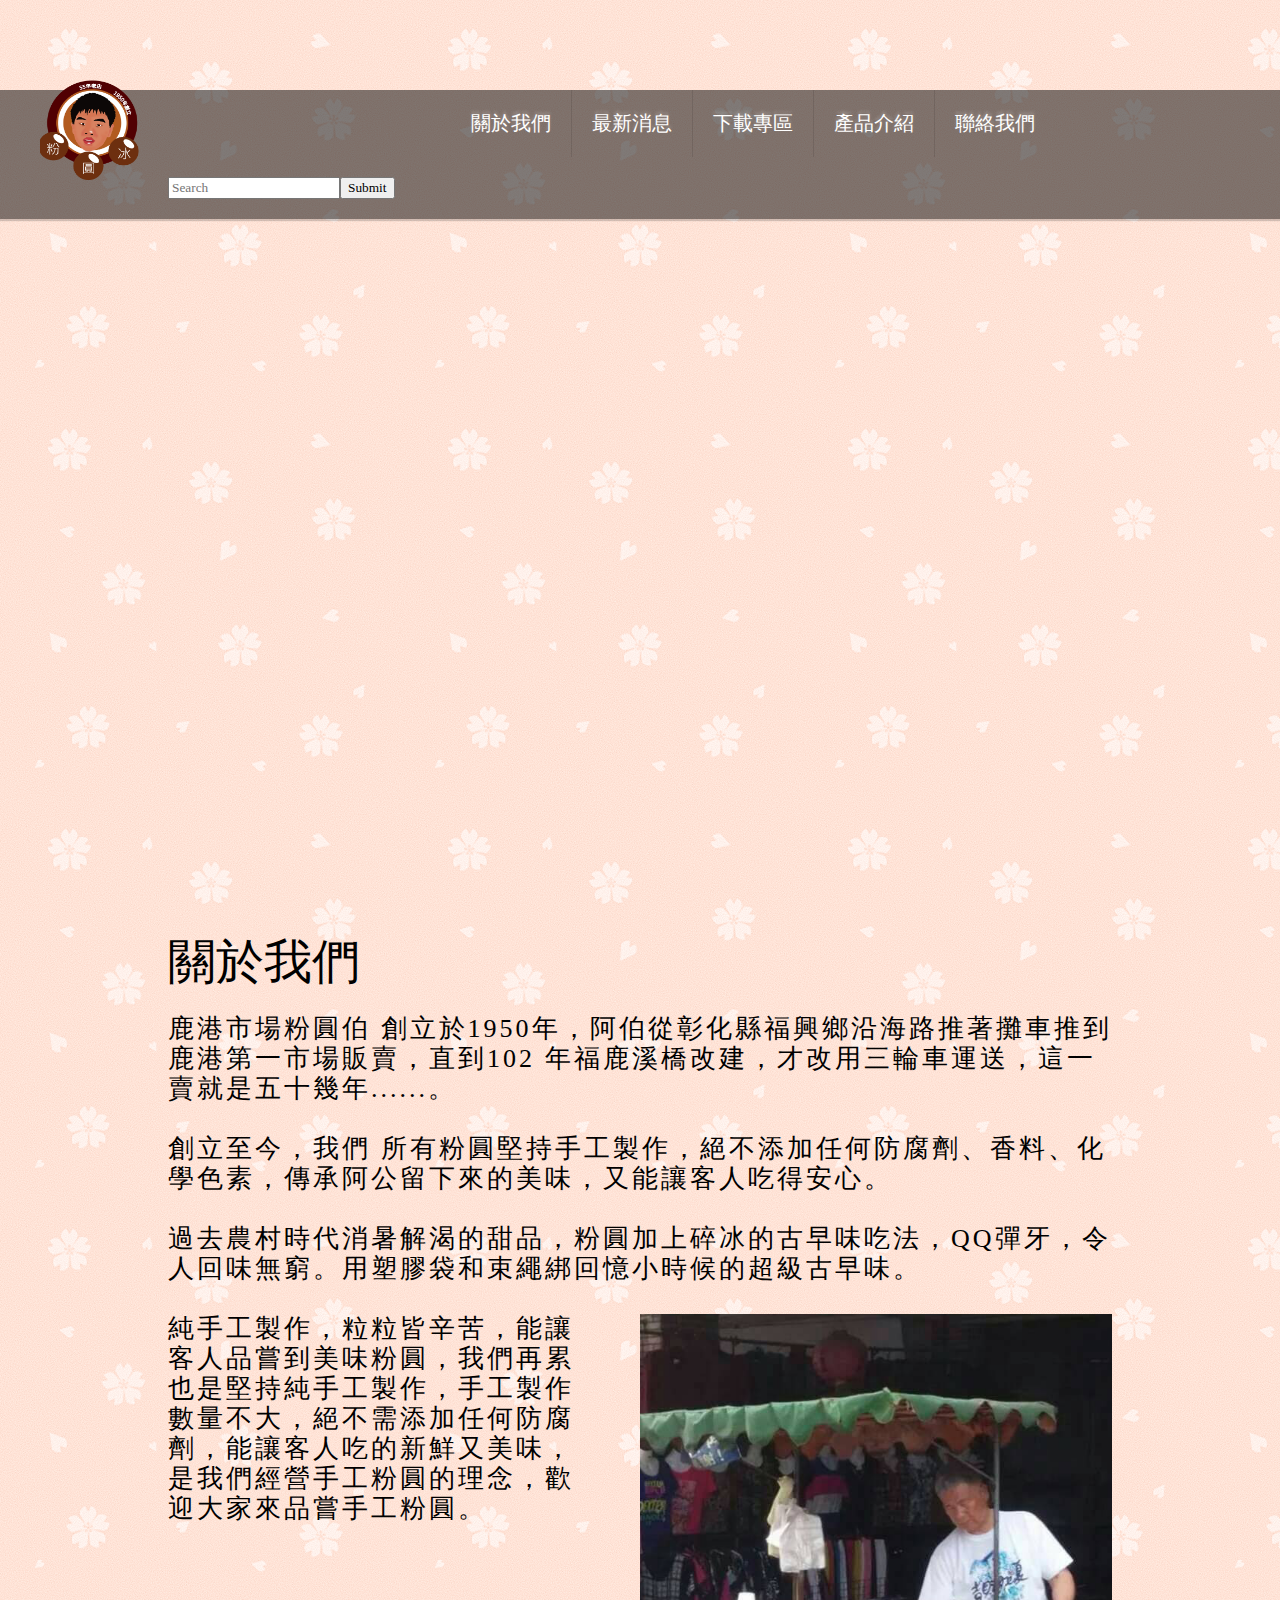
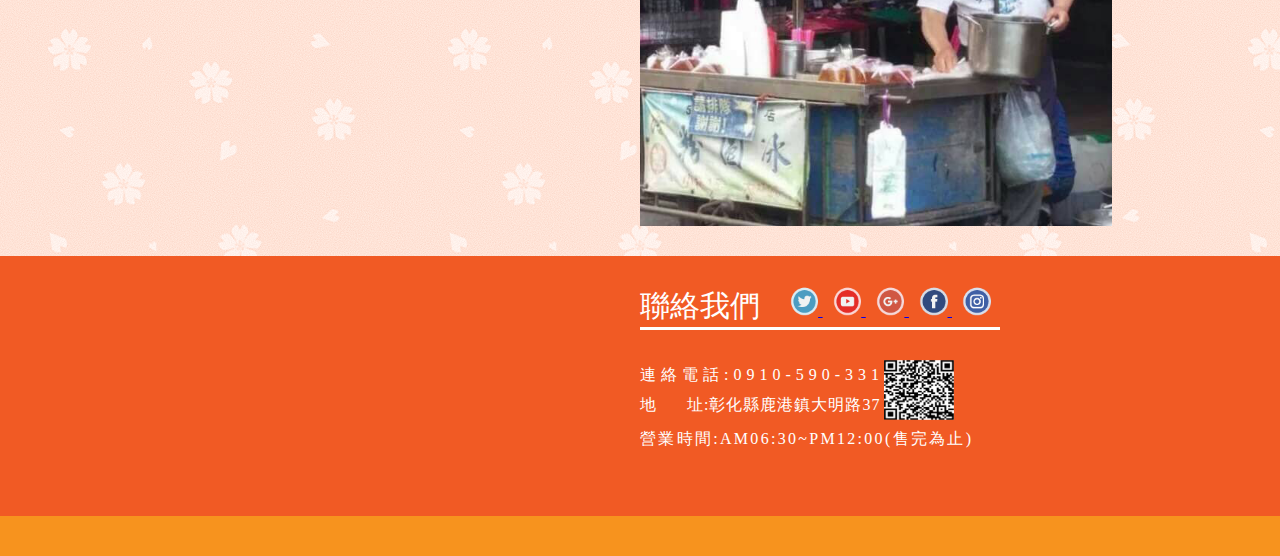
==== about.html @ 474a8407 "update" ====
<!DOCTYPE html>
<html lang="en">

<head>
    <meta charset="UTF-8">
    <meta name="viewport" content="width=device-width, initial-scale=1.0">
    <meta http-equiv="X-UA-Compatible" content="ie=edge">

    <title>Document</title>

    <link href="css/nav.css" rel="stylesheet">
    <link href="css/footer.css" rel="stylesheet">

    <style>
        .contain {
            padding: 0 10%;
        }

        .img1 {
            width: 50%;
            height: 40vw;
            background-image: url("/img/31.png");
            background-size: cover;
            float: left;
        }

        .title {
            font-size: 48px;
            margin-top: 30px;
            margin-bottom: 20px;
        }

        .text div {
            font-size: 26px;
            letter-spacing: 3px;
            line-height: 30px;
            margin-bottom: 30px;
        }

        .text-50vw {
            width: 50%;
            float: left;
            padding-right: 50px;
        }

        @media screen and (max-width:883px) {
            .img1 {
                width: 100%;
                height: 80vw;
            }
            .text-50vw {
                width: 100%;
                padding-right: 30px;
            }
            .title {
                font-size: 36px;
            }
            .text div {
                font-size: 24px;
            }
        }
    </style>
</head>

<body>
    <!-- nav start -->
    <div class="nav-contain">
        <div class="slider-container">
            <div class=" slider-img1">
            </div>
            <div class=" slider-img2">
            </div>
            <div class=" slider-img3">
            </div>
            <div class=" slider-img4">
            </div>
            <div class=" slider-img5">
            </div>
        </div>
        <div class="nav">
            <div class="contain" style="position:relative;">
                <ul>
                    <li><a href="#">關於我們</a></li>
                    <li><a href="#">最新消息</a></li>
                    <li><a href="#">下載專區</a></li>
                    <li><a href="#">產品介紹</a></li>
                    <li><a target="_blank" href="https://www.google.com">聯絡我們</a></li>
                    <div style="float:left;">
                        <form class="">
                            <div class="search-box">
                                <input type="text" class="form-control" placeholder="Search">
                            </div>
                            <div class="search-btn">
                                <button type="submit" class="btn btn-default">Submit</button>
                            </div>
                        </form>
                    </div>
                </ul>
            </div>
        </div>
        <div class="contain">
            <div class="logo">
                <a href="#">
                <img class="logo-image" src="img/logo.png" alt="LOGO">
            </a>
            </div>
        </div>

        <div class="section-nav">
            <header>
                <nav class="mobile-nav-wrap" role="navigation">
                    <ul class="mobile-header-nav">
                        <li><a href="#">關於我們</a></li>
                        <li><a href="#">最新消息</a></li>
                        <li><a href="#">下載專區</a></li>
                        <li><a href="#">產品介紹</a></li>
                        <li><a href="#">聯絡我們</a></li>
                    </ul>
                </nav>

                <a class="mobile-menu-toggle js-toggle-menu hamburger-menu" href="#">
                    <span class="menu-item"></span>
                    <span class="menu-item"></span>
                    <span class="menu-item"></span>
                </a>

            </header>
        </div>
    </div>

    <!-- nav end -->

    <div class="contain">
        <div class="title">
            關於我們
        </div>
        <div class="text">
            <div>
                鹿港市場粉圓伯 創立於1950年，阿伯從彰化縣福興鄉沿海路推著攤車推到鹿港第一市場販賣，直到102 年福鹿溪橋改建，才改用三輪車運送，這一賣就是五十幾年......。

            </div>
            <div>
                創立至今，我們 所有粉圓堅持手工製作，絕不添加任何防腐劑、香料、化學色素，傳承阿公留下來的美味，又能讓客人吃得安心。

            </div>
            <div>
                過去農村時代消暑解渴的甜品，粉圓加上碎冰的古早味吃法，QQ彈牙，令人回味無窮。用塑膠袋和束繩綁回憶小時候的超級古早味。

            </div>
            <div class="text-50vw">
                純手工製作，粒粒皆辛苦，能讓客人品嘗到美味粉圓，我們再累也是堅持純手工製作，手工製作數量不大，絕不需添加任何防腐劑，能讓客人吃的新鮮又美味，是我們經營手工粉圓的理念，歡迎大家來品嘗手工粉圓。

            </div>
            <div class="img1">

            </div>
        </div>
    </div>
    <div style="clear:both;"></div>
    <!-- footer start -->
    <div class="footer">
        <div class="contain">
            <div class="map-block">
                <iframe src="https://www.google.com/maps/embed?pb=!1m17!1m11!1m3!1d126.8637920945285!2d120.4310980728829!3d24.054940490877815!2m2!1f114.93137254901961!2f45!3m2!1i1024!2i768!4f35!3m3!1m2!1s0x346945fc56adddf9%3A0x7f5131c03a2e5432!2zNTA15b2w5YyW57ij6bm_5riv6Y6u5aSn5piO6LevMzfomZ8!5e1!3m2!1szh-TW!2stw!4v1503280844038"
                    width="80%" frameborder="0" style="border:0" allowfullscreen></iframe>
            </div>

            <div class="connection">
                <div class="footer-title">
                    <div class="footer-title-text" style="display:inline">聯絡我們</div>
                    <div class="footer-outlink">
                        <a href="#">
                                <img class="outlink" src="img//twitter.png" alt="">
                            </a>
                        <a href="#">
                                <img class="outlink" src="img//youtube.png" alt="">
                            </a>
                        <a href="#">
                                <img class="outlink" src="img//google.png" alt="">
                            </a>
                        <a href="#">
                                <img class="outlink" src="img//facebook.png" alt="">
                            </a>
                        <a href="#">
                                <img class="outlink" src="img//ig.png" alt="">
                            </a>
                    </div>
                </div>

                <div>
                    <div class="footer-text1">
                        <span style="letter-spacing:5px;">連絡電話:0910-590-331</span> <br> 地&nbsp;&nbsp;&nbsp;&nbsp;&nbsp;&nbsp;址:彰化縣鹿港鎮大明路37
                        <br>
                    </div>

                    <div class="footer_QRcode">
                        <img class="QRcode" src="img//QR code.png" alt="QRcode">
                    </div>

                    <div style="clear:both;"></div>
                </div>
                <div class="footer-text2">
                    營業時間:AM06:30~PM12:00(售完為止)
                </div>
            </div>
        </div>
        <div class="footer-mobile">
            <div class="footer-contain">

                <div class="footer-mobile-text">
                    <span>連絡電話:0910-590-331</span> <br>
                    <span> 地<span class="mobile-delete">&nbsp;&nbsp;</span>&nbsp;&nbsp;&nbsp;&nbsp;址:彰化縣鹿港鎮大明路37號</span><br>
                    <span>營業時間:AM06:30~PM12:00<span class="mobile-delete">(售完為止)</span></span>
                </div>

            </div>
        </div>
    </div>
    <!-- footer end -->
    <script src="//cdnjs.cloudflare.com/ajax/libs/jquery/2.1.3/jquery.min.js"></script>
    <script src="js/nav.js"></script>
</body>

</html>
---- css/nav.css ----
* {
    font-family: 微軟正黑體;
}

body {
    margin: 0;
    background-image: url("/img/back3.png")
}

.nav-contain {
    position: relative;
}

.contain {
    margin-left: auto;
    margin-right: auto;
    max-width: 1200px;
    
}

.nav {
    width: 100%;
    left: 0px;
    position: absolute;
    top: 90px;
    overflow: hidden;
    background-color: rgba(0, 0, 0, 0.5);
    -webkit-box-shadow: 0px 2px 1px rgba(50, 50, 50, 0.22);
    -moz-box-shadow: 0px 2px 1px rgba(50, 50, 50, 0.22);
    box-shadow: 0px 2px 1px rgba(50, 50, 50, 0.22);
}

.nav ul {
    margin: 0;
    padding: 0;
}

.nav li {
    text-align: center;
    font-family: open sans;
    font-size: 20px;
    color: #ffffff;
    padding-left: 20px;
    padding-right: 20px;
    cursor: pointer;
    padding-top: 20px;
    padding-bottom: 20px;
    float: left;
    list-style: none;
    font-weight: 200;
    border-left: 1px solid rgba(0, 0, 0, .1);
    transition: background-color ease-in-out .5s;
    -moz-transition: background-color ease-in-out .5s;
    -webkit-transition: background-color ease-in-out .5s;
    -o-transition: background-color ease-in-out .5s;
    text-shadow: 0px -3px 3px rgba(255, 255, 255, 0.2);
}

.nav li a,
a:visited,
a:hover {
    color: white;
    text-decoration: none;
}

.nav li:first-child {
    margin-left: 30%;
    border-left: none;
}

.nav li:last-child {
    margin-right: 230px;
}

.nav li:hover {
    background-color: rgba(255, 255, 255, .2);
}

.nav li.active {
    background-color: rgba(255, 255, 255, .2);
}

.logo {
    position: absolute;
    left: 0;
    top: 80px;
}

.logo-image {
    width: 100px;
    height: 100px;
}

a:hover {
    color: red;
    background-color: transparent;
}

.slider-container {
    width: 100%;
    height: 100vh;
    position: relative;
}

.slider-container div {
    opacity: 0;
    filter: alpha(opacity=0);
    width: 100%;
    height: 100vh;
    margin: 0;
    position: absolute;
    top: 0;
    background-repeat: no-repeat;
}

.slider-img1 {
    width: 100%;
    height: 80vh;
    background-image: url("/img/00.jpg");
    background-position: center;
    background-size: cover;
}

.slider-img2 {
    width: 100%;
    height: 80vh;
    background-image: url("/img/1-1.jpg");
    background-position: center;
    background-size: cover;
}

.slider-img3 {
    width: 100%;
    height: 80vh;
    background-image: url("/img/226.jpg");
    background-position: center;
    background-size: cover;
}

.slider-img4 {
    width: 100%;
    height: 80vh;
    background-image: url("/img/2085.jpg");
    background-position: center;
    background-size: cover;
}

.slider-img5 {
    width: 100%;
    height: 80vh;
    background-image: url("/img/1967.jpg");
    background-position: center;
    background-size: cover;
}

.slider-container div {
    -webkit-animation: round 25s linear infinite;
    animation: round 25s linear infinite;
}

@-webkit-keyframes round {
    4% {
        opacity: 1;
        filter: alpha(opacity=100);
        /* 0 - 1秒 淡入*/
    }
    20% {
        opacity: 1;
        filter: alpha(opacity=100);
        /* 1- 5秒靜止*/
    }
    24% {
        opacity: 0;
        filter: alpha(opacity=0);
        /* 5-6秒淡出*/
    }
}

@keyframes round {
    4% {
        opacity: 1;
        filter: alpha(opacity=100);
        /* 0 - 1秒 淡入*/
    }
    20% {
        opacity: 1;
        filter: alpha(opacity=100);
        /* 1- 5秒靜止*/
    }
    24% {
        opacity: 0;
        filter: alpha(opacity=0);
        /* 5-6秒淡出*/
    }
}

.slider-container div:nth-child(5) {
    -webkit-animation-delay: 0s;
    animation-delay: 0s;
}

.slider-container div:nth-child(4) {
    -webkit-animation-delay: 5s;
    animation-delay: 5s;
}

.slider-container div:nth-child(3) {
    -webkit-animation-delay: 10s;
    animation-delay: 10s;
}

.slider-container div:nth-child(2) {
    -webkit-animation-delay: 15s;
    animation-delay: 15s;
}

.slider-container div:nth-child(1) {
    -webkit-animation-delay: 20s;
    animation-delay: 20s;
}



.search-box {
    margin: 20px 0;
    float: left;
}

.search-btn {
    margin: 20px 0;
    float: left;
}


/*nav-mobile-start*/

header {
    height: 100px;
    position: absolute;
    top: 0;
    width: 100%;
}

@media (min-width: 768px) {
    .mobile-nav-wrap {
        /* display: none; */
    }
}

.mobile-header-nav {
    background-color: rgba(33, 33, 33, 0.70);/*mobile背景顏色*/
    display: none;
    list-style: none;
    margin: 0;
    padding: 0;
    position: absolute;
    top: 100px;
    width: 100%;
}

.mobile-header-nav li {
    border-bottom: 1px solid rgba(67, 24, 24, 0.10);
}

.mobile-header-nav li a {
    color: white;
    display: block;
    padding: 15px 0;
    text-align: center;
    text-decoration: none;
    -webkit-transition: all 0.3s ease-in-out;
    transition: all 0.3s ease-in-out;
}

.mobile-header-nav li a:hover {
    background-color: rgba(127, 115, 115, 0.38);
}

.hamburger-menu {
    display: inline-block;
    height: 100px;
    padding: 35px 25px;
    -webkit-transition: all 0.3s ease-in-out;
    transition: all 0.3s ease-in-out;
}

.hamburger-menu:hover {
    cursor: pointer;
}

.hamburger-menu .menu-item {
    background: white;
    box-shadow: 1px 1px 10px black;
    box-shadow: 5 5px 15px black;
    display: block;
    height: 4px;
    margin: 0 0 10px;
    -webkit-transition: all 0.3s ease-in-out;
    transition: all 0.3s ease-in-out;
    width: 40px;
}

.hamburger-menu.open .menu-item {
    margin: 0 0 5px;
}

.hamburger-menu.open .menu-item:first-child {
    -webkit-transform: rotate(45deg);
    transform: rotate(45deg);
    -webkit-transform-origin: 10px;
    transform-origin: 10px;
}

.hamburger-menu.open .menu-item:nth-child(2) {
    opacity: 0;
}

.hamburger-menu.open .menu-item:nth-child(3) {
    -webkit-transform: rotate(-45deg);
    transform: rotate(-45deg);
    -webkit-transform-origin: 8px;
    transform-origin: 8px;
}


/*nav-mobile-end*/

@media screen and (min-width:1200px) {
    .logo {
        left: calc((100vw - 1200px) / 2);
    }
    .section-nav {
        display: none;
    }
    .section1_mobile {
        display: none;
    }
    .section2_mobile {
        display: none;
    }
    .section3_mobile {
        display: none;
    }
}

@media screen and (max-width:1200px) {
    .nav {
        display: none;
    }
    .logo {
        display: none;
    }
    .section1 {
        display: none;
    }
    .section2 {
        display: none;
    }
    .section3 {
        display: none;
    }
}
---- css/footer.css ----
.footer {
    width: 100%;
    height: 300px;
    background-color: #F15A24;
    border-bottom: 40px solid #F7931E;
}

.connection {
    margin-top: 30px;
    height: 100%;
    width: 50%;
    float: right;
}

.footer-title {
    width:360px;
    border-bottom: 3px solid white;
    font-size: 18px;
}

.footer-title-text {
    display: inline;
    color: white;
    font-size: 30px;
    padding-bottom: 50px;
}

.footer-outlink {
    display: inline;
    margin-left: 15px;
}

.outlink {
    height: 30px;
    margin-left: 10px;
}

.footer_QRcode {
    float: left;
}

.QRcode {
    height: 60px;
    margin-top: 30px;
}

.footer-text1 {
    
    letter-spacing: 1px;
    float: left;
    margin-top: 30px;
}

.footer-text2 {
    letter-spacing: 2.3px;
}

.footer-text1,
.footer-text2 {
    line-height: 30px;
    color: white;
    font-size: 16px;
}

.map-block {
    padding-left: 30px;
    height: 100%;
    width: 50%;
    float: left;
    right: 0;
    padding-top: 30px;
}

.footer-contain {
    width: 80%;
    
    margin-left: auto;
    margin-right: auto;
}
.footer-mobile-text{
    color: white;
    font-size: 20px;
    letter-spacing: 3px;
    line-height: 40px;
    
    padding: 30px 0;
}
.footer-mobile-text span{
    letter-spacing: 5px;
}
* {
    -webkit-box-sizing: border-box;
    -moz-box-sizing: border-box;
    box-sizing: border-box;
}

@media screen and (max-width:882px) {
    .map-block {
        display: none;
    }
    .connection {
        display: none;
    }
    .footer{
        height: auto;
    }
}

@media screen and (min-width:883px) {
    .footer-mobile {
        display: none;
    }
}
@media screen and (max-width:615px) {
    .footer-contain{
        padding:0 10%;
    }
    .footer-mobile-text{
        padding:0;
    }
    
    .mobile-delete{
        display:none;
    }
    .footer-mobile-text span{
        font-size:1vw;
    }
    
}
@media screen and (max-width:483px) {
    
    .footer-mobile-text span{
        font-size:0.6vw;
        letter-spacing: 0.09vw;
    }
    .footer-mobile-text{
        padding:0;
    }
}
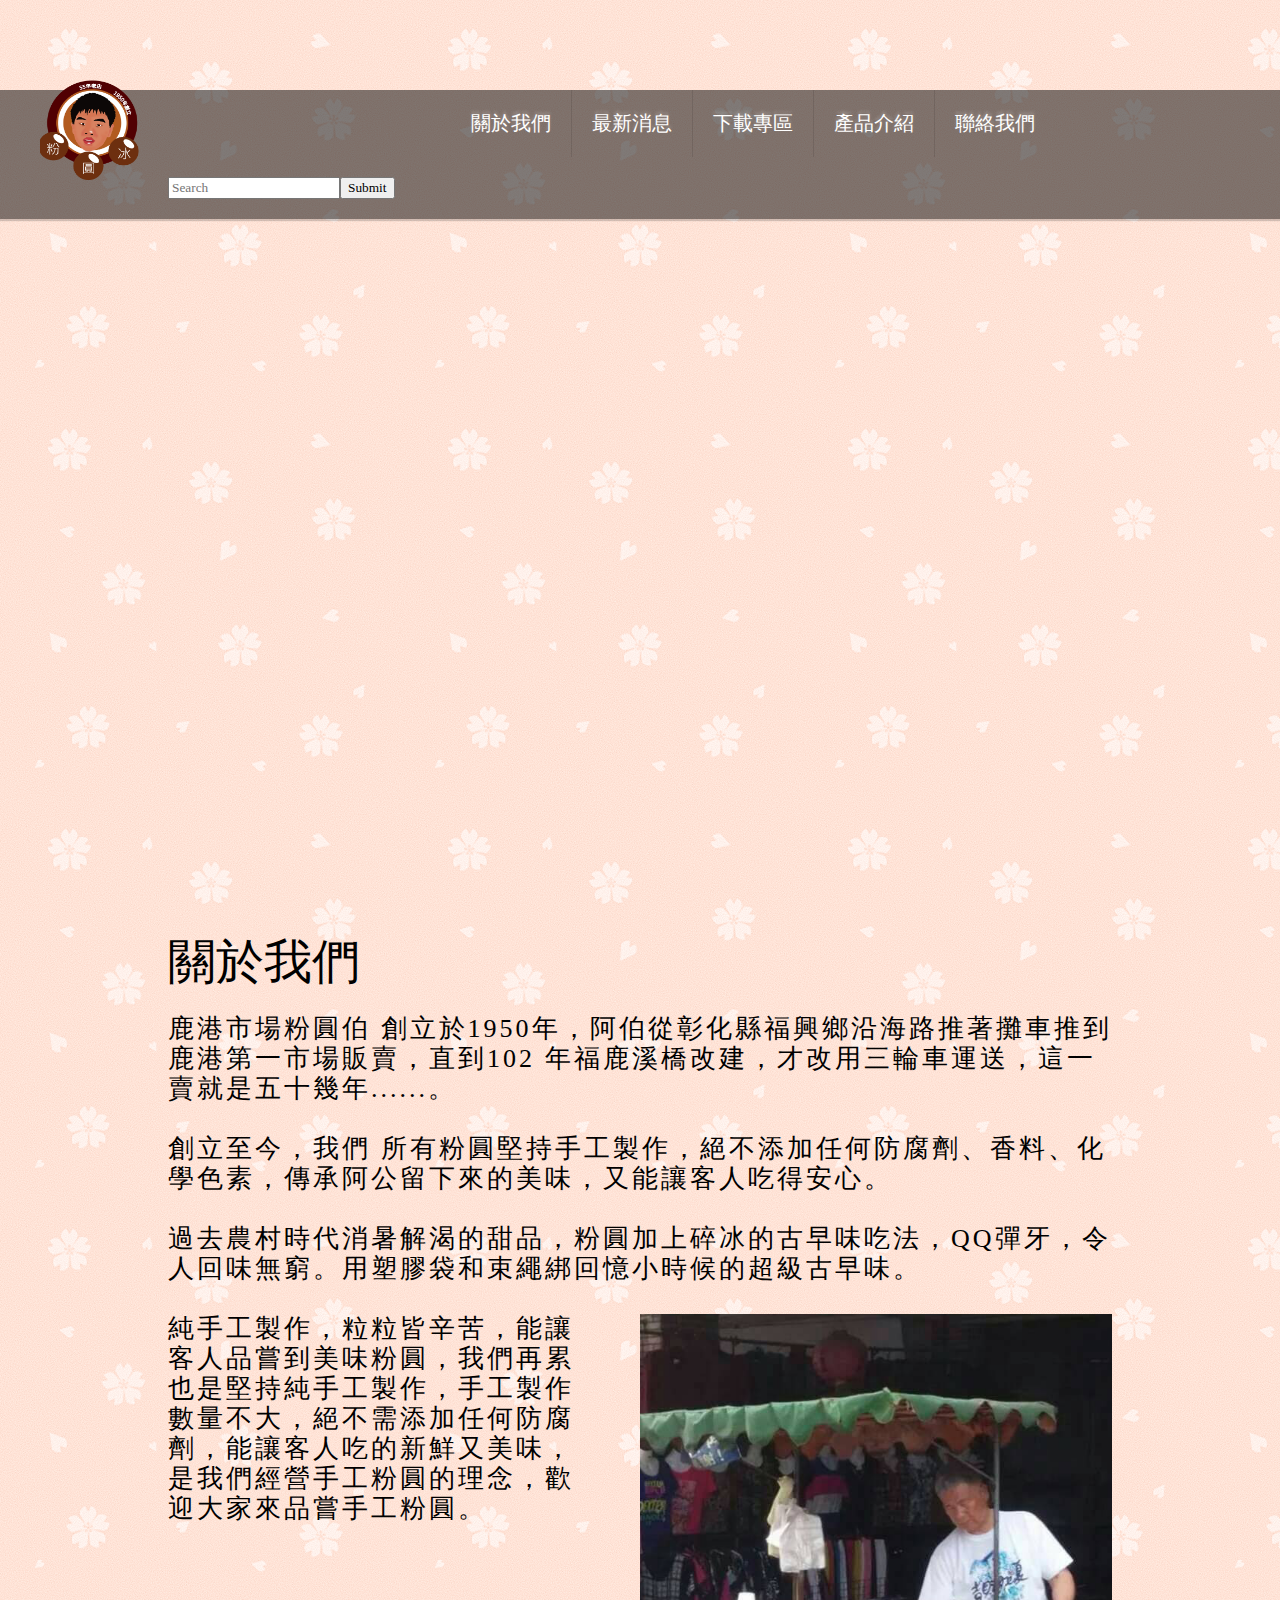
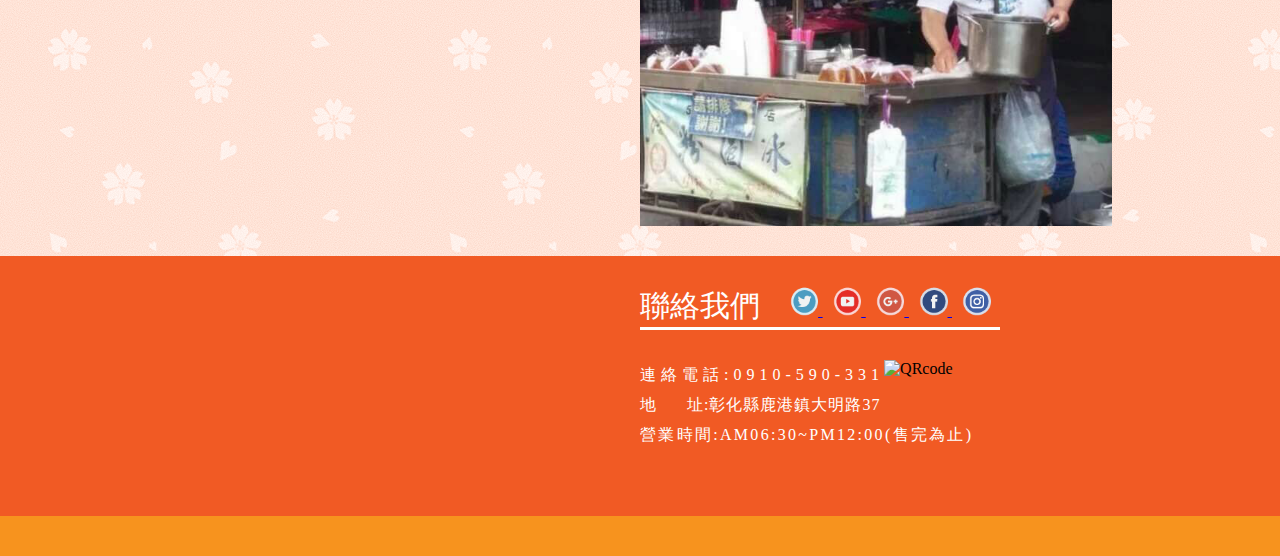
==== commit a5030f2c: "update" ====
--- a/about.html
+++ b/about.html
@@ -194,7 +194,7 @@
                     </div>
 
                     <div class="footer_QRcode">
-                        <img class="QRcode" src="img//QR code.png" alt="QRcode">
+                        <img class="QRcode" src="img//QR code.jpg" alt="QRcode">
                     </div>
 
                     <div style="clear:both;"></div>
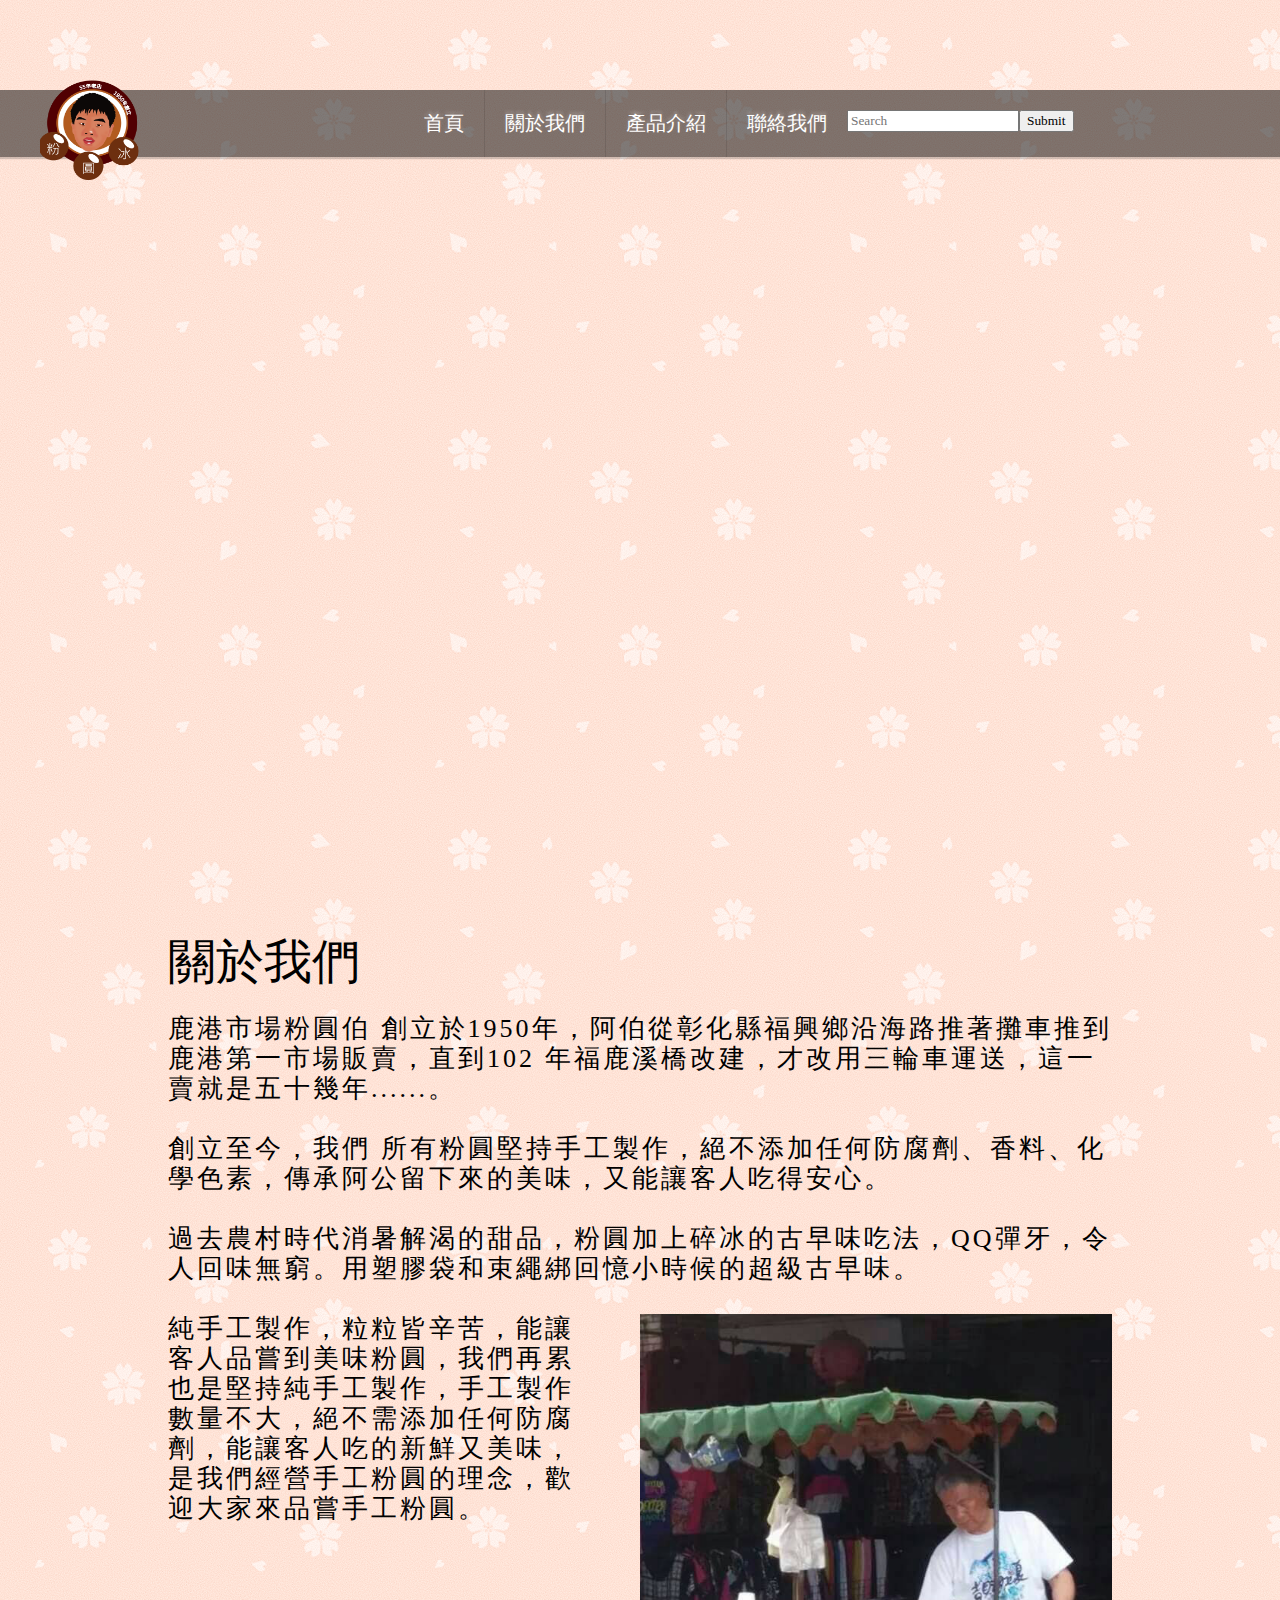
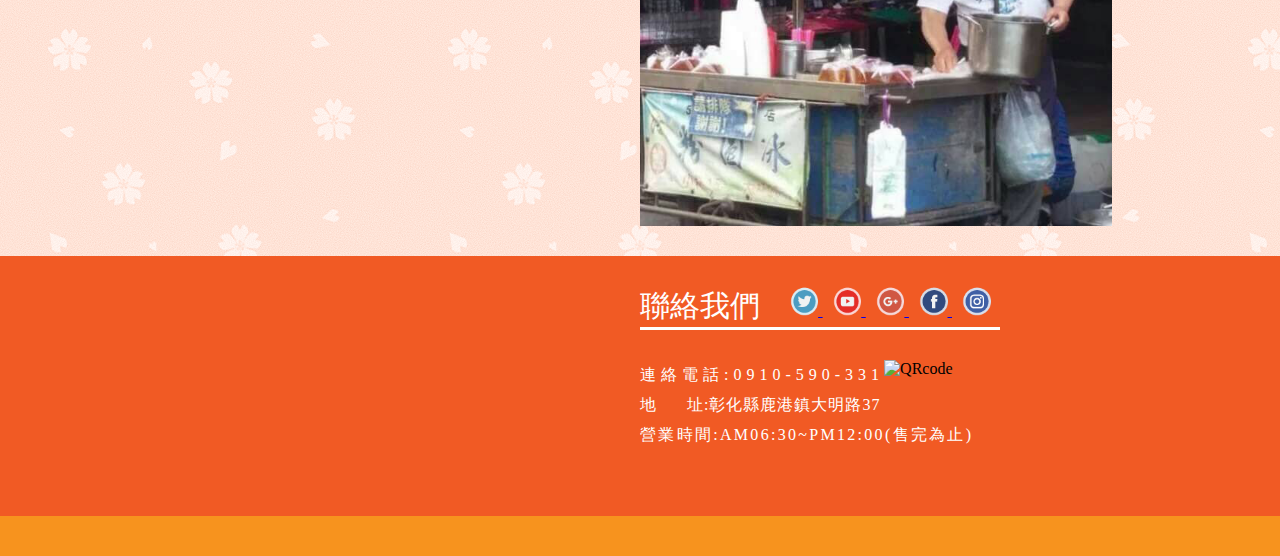
==== commit c24fb834: "update" ====
--- a/about.html
+++ b/about.html
@@ -80,11 +80,11 @@
         <div class="nav">
             <div class="contain" style="position:relative;">
                 <ul>
+                    <li><a href="index.html">首頁</a></li>
                     <li><a href="#">關於我們</a></li>
-                    <li><a href="#">最新消息</a></li>
-                    <li><a href="#">下載專區</a></li>
-                    <li><a href="#">產品介紹</a></li>
-                    <li><a target="_blank" href="https://www.google.com">聯絡我們</a></li>
+
+                    <li><a href="product.html">產品介紹</a></li>
+                    <li><a href="#about-footer">聯絡我們</a></li>
                     <div style="float:left;">
                         <form class="">
                             <div class="search-box">
@@ -110,11 +110,11 @@
             <header>
                 <nav class="mobile-nav-wrap" role="navigation">
                     <ul class="mobile-header-nav">
+                        <li><a href="index.html">首頁</a></li>
                         <li><a href="#">關於我們</a></li>
                         <li><a href="#">最新消息</a></li>
-                        <li><a href="#">下載專區</a></li>
-                        <li><a href="#">產品介紹</a></li>
-                        <li><a href="#">聯絡我們</a></li>
+                        <li><a href="product.html">產品介紹</a></li>
+                        <li><a href="#about-footer">聯絡我們</a></li>
                     </ul>
                 </nav>
 
@@ -158,6 +158,7 @@
     </div>
     <div style="clear:both;"></div>
     <!-- footer start -->
+    <a id="about-footer"></a>
     <div class="footer">
         <div class="contain">
             <div class="map-block">
@@ -194,7 +195,7 @@
                     </div>
 
                     <div class="footer_QRcode">
-                        <img class="QRcode" src="img//QR code.jpg" alt="QRcode">
+                        <img class="QRcode" src="img//qrcode.jpg" alt="QRcode">
                     </div>
 
                     <div style="clear:both;"></div>
--- a/css/nav.css
+++ b/css/nav.css
@@ -64,7 +64,7 @@
 }
 
 .nav li:first-child {
-    margin-left: 30%;
+    margin-left: 25%;
     border-left: none;
 }
 
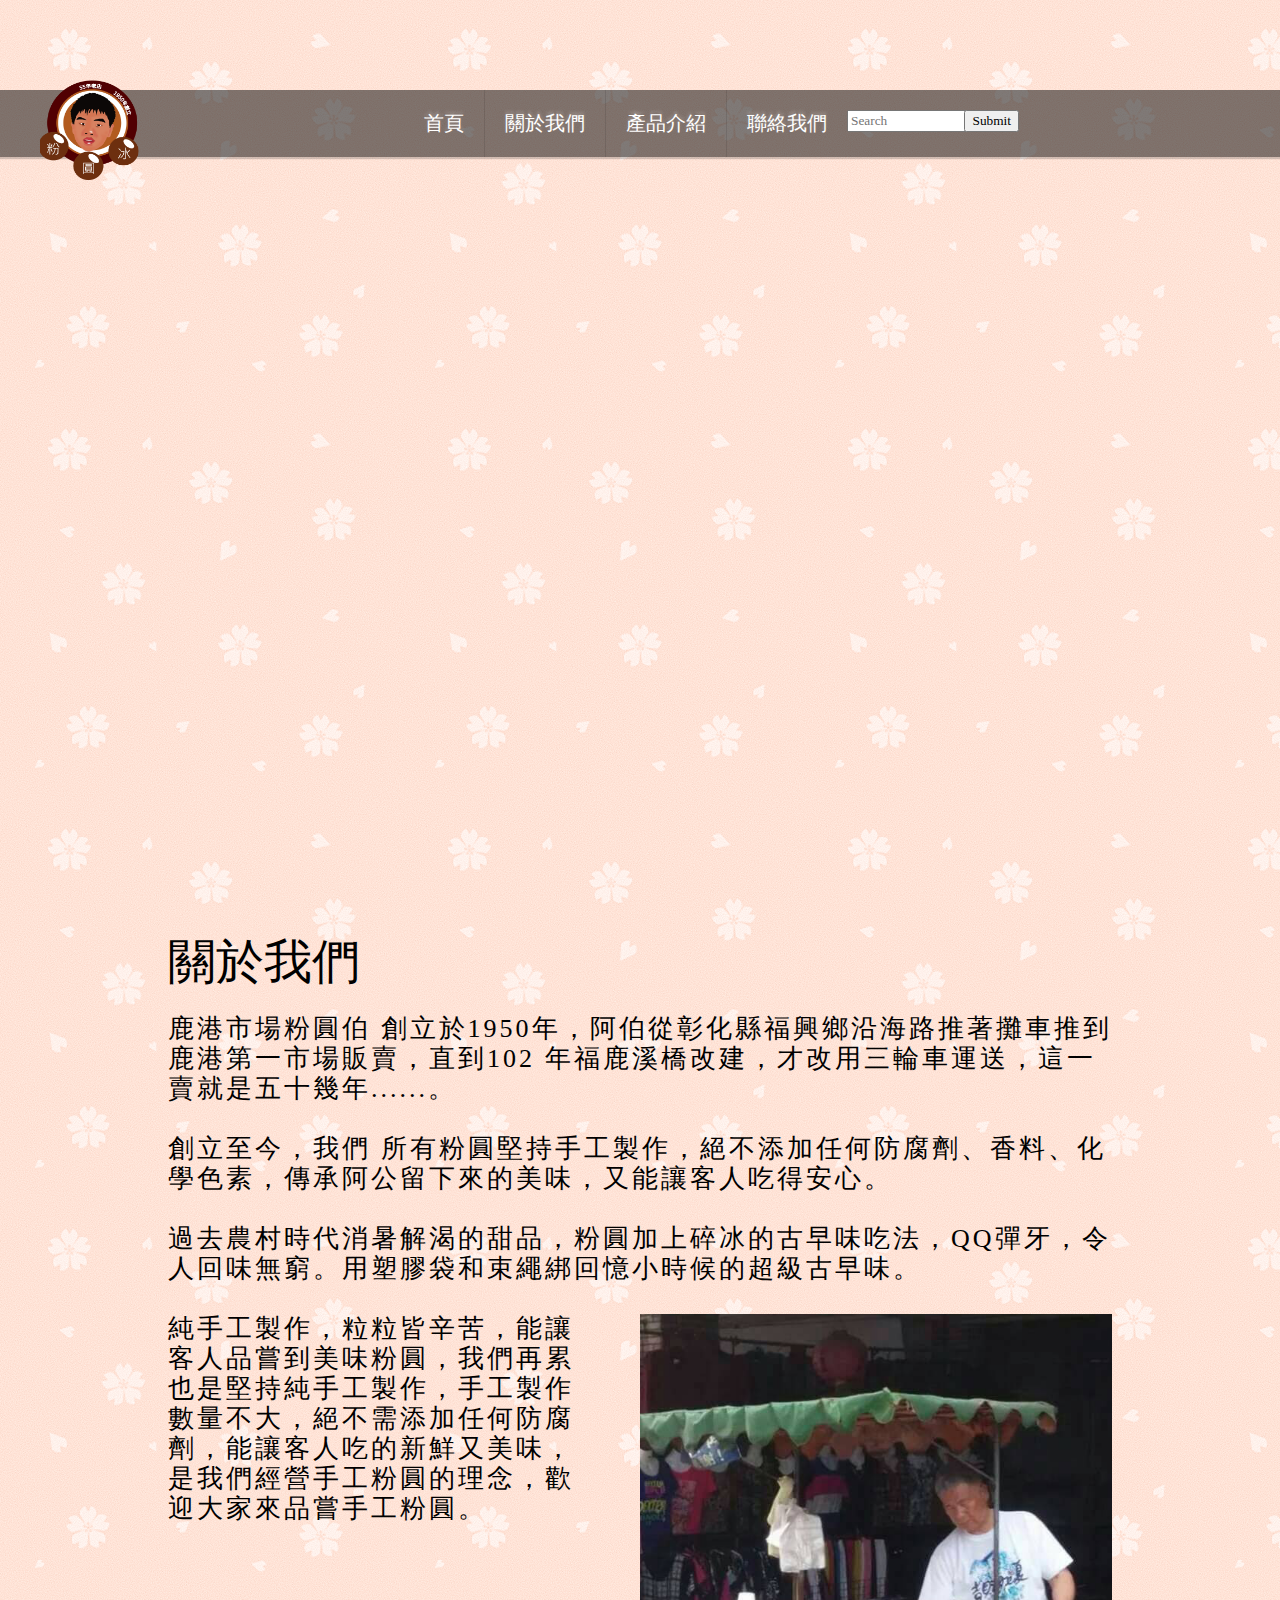
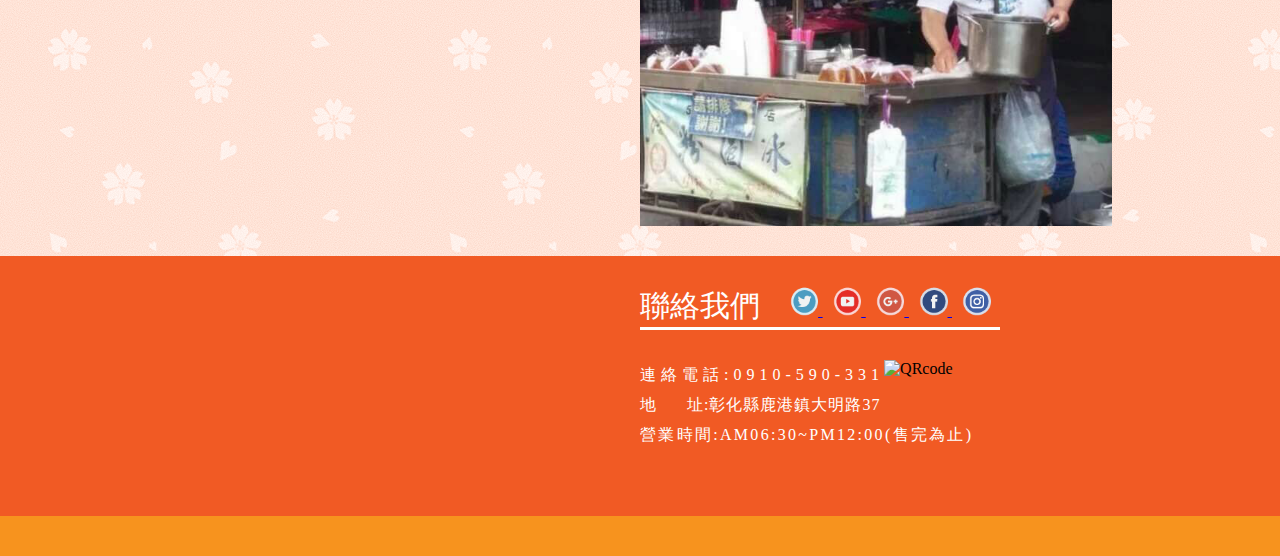
==== commit df2a48b8: "update" ====
--- a/about.html
+++ b/about.html
@@ -82,11 +82,10 @@
                 <ul>
                     <li><a href="index.html">首頁</a></li>
                     <li><a href="#">關於我們</a></li>
-
-                    <li><a href="product.html">產品介紹</a></li>
+                    <li><a href="product.html#product">產品介紹</a></li>
                     <li><a href="#about-footer">聯絡我們</a></li>
                     <div style="float:left;">
-                        <form class="">
+                        <form class="search-form">
                             <div class="search-box">
                                 <input type="text" class="form-control" placeholder="Search">
                             </div>
@@ -113,7 +112,7 @@
                         <li><a href="index.html">首頁</a></li>
                         <li><a href="#">關於我們</a></li>
                         <li><a href="#">最新消息</a></li>
-                        <li><a href="product.html">產品介紹</a></li>
+                        <li><a href="product.html#product">產品介紹</a></li>
                         <li><a href="#about-footer">聯絡我們</a></li>
                     </ul>
                 </nav>
@@ -129,7 +128,7 @@
     </div>
 
     <!-- nav end -->
-
+<a id="about"></a>
     <div class="contain">
         <div class="title">
             關於我們
--- a/css/nav.css
+++ b/css/nav.css
@@ -96,6 +96,8 @@
     background-color: transparent;
 }
 
+
+
 .slider-container {
     width: 100%;
     height: 100vh;
@@ -220,13 +222,17 @@
 }
 
 
-
+.search-form{
+    position: relative;
+}
 .search-box {
     margin: 20px 0;
     float: left;
 }
 
 .search-btn {
+    position: absolute;
+    right: 0;
     margin: 20px 0;
     float: left;
 }
--- a/css/footer.css
+++ b/css/footer.css
@@ -86,6 +86,7 @@
     padding: 30px 0;
 }
 .footer-mobile-text span{
+    position:absolute
     letter-spacing: 5px;
 }
 * {
@@ -112,9 +113,6 @@
     }
 }
 @media screen and (max-width:615px) {
-    .footer-contain{
-        padding:0 10%;
-    }
     .footer-mobile-text{
         padding:0;
     }
@@ -123,14 +121,14 @@
         display:none;
     }
     .footer-mobile-text span{
-        font-size:1vw;
+        font-size:10px;
     }
     
 }
 @media screen and (max-width:483px) {
     
     .footer-mobile-text span{
-        font-size:0.6vw;
+        font-size:0.3vw;
         letter-spacing: 0.09vw;
     }
     .footer-mobile-text{
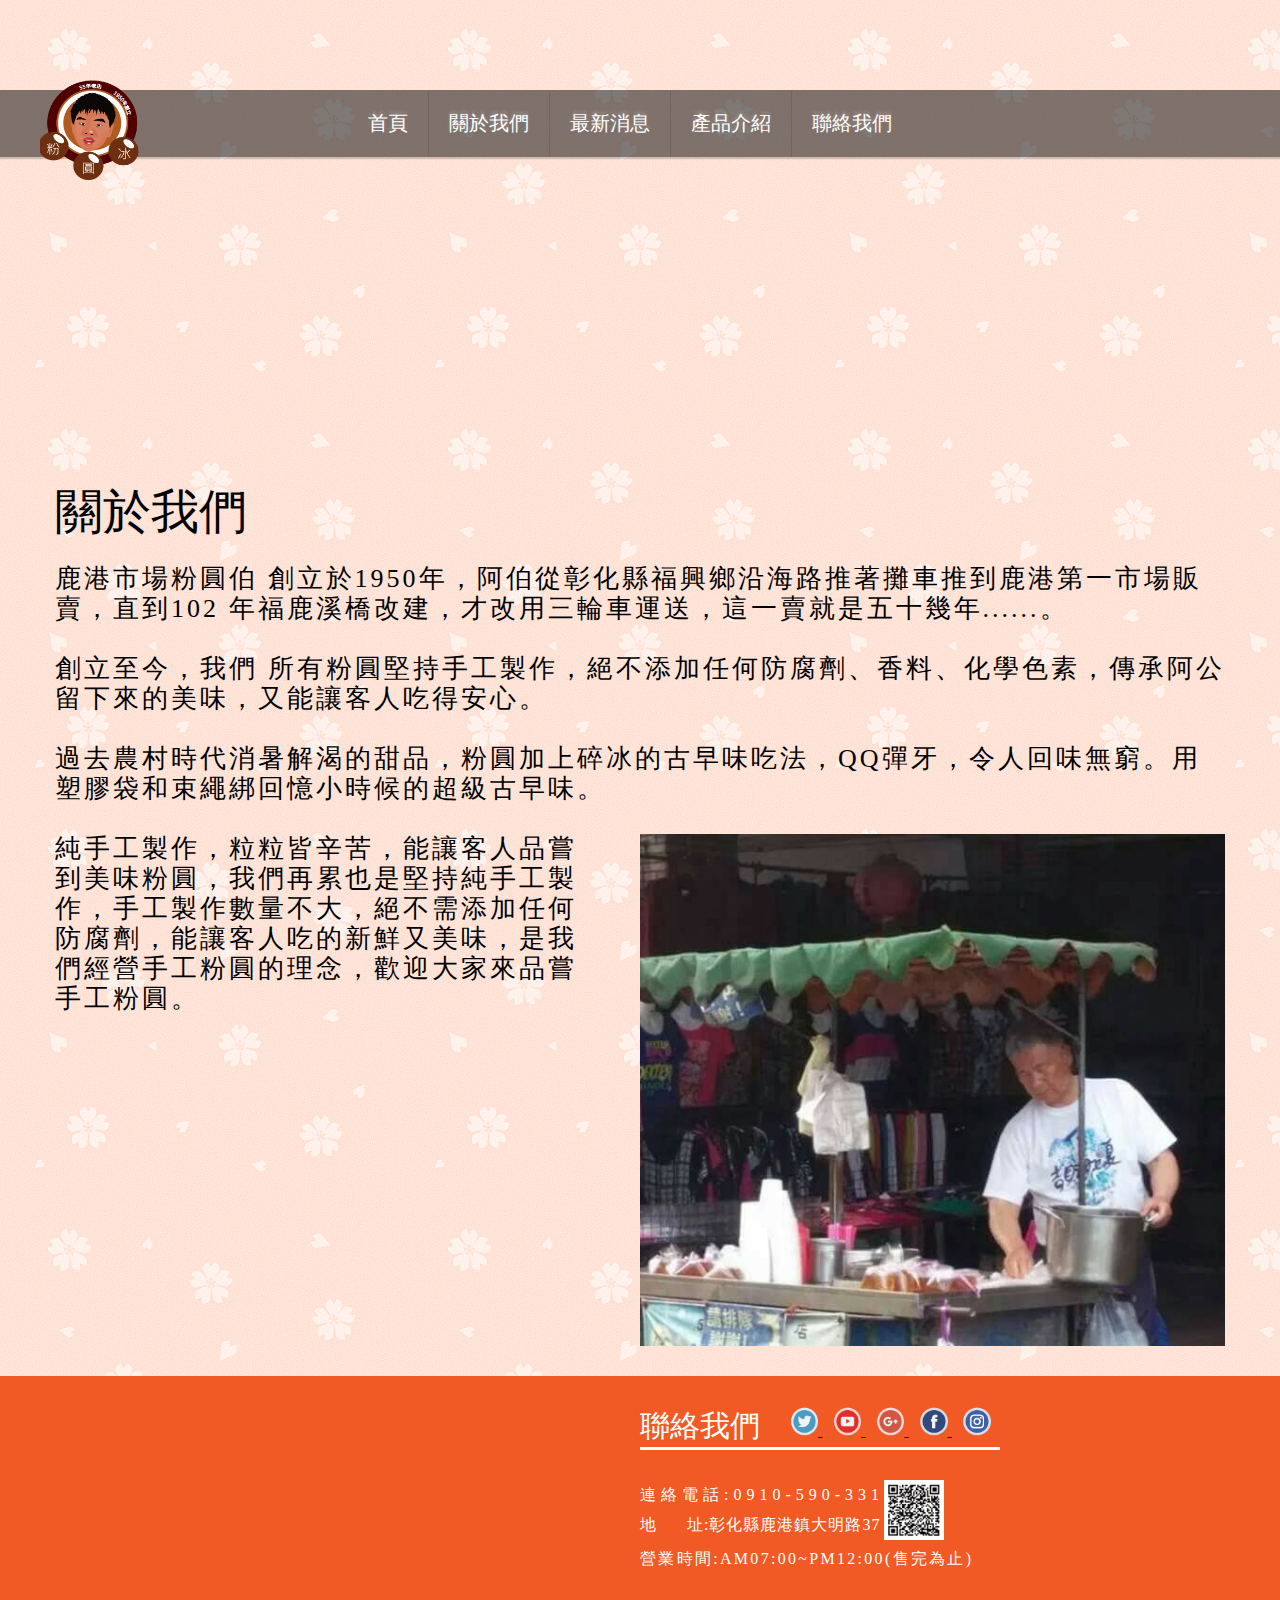
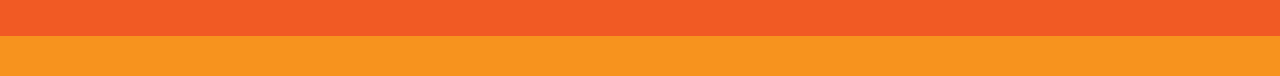
==== commit ad72801b: "update" ====
--- a/about.html
+++ b/about.html
@@ -6,15 +6,12 @@
     <meta name="viewport" content="width=device-width, initial-scale=1.0">
     <meta http-equiv="X-UA-Compatible" content="ie=edge">
 
-    <title>Document</title>
+    <title>鹿港粉圓伯</title>
 
     <link href="css/nav.css" rel="stylesheet">
     <link href="css/footer.css" rel="stylesheet">
 
     <style>
-        .contain {
-            padding: 0 10%;
-        }
 
         .img1 {
             width: 50%;
@@ -80,26 +77,17 @@
         <div class="nav">
             <div class="contain" style="position:relative;">
                 <ul>
-                    <li><a href="index.html">首頁</a></li>
-                    <li><a href="#">關於我們</a></li>
-                    <li><a href="product.html#product">產品介紹</a></li>
-                    <li><a href="#about-footer">聯絡我們</a></li>
-                    <div style="float:left;">
-                        <form class="search-form">
-                            <div class="search-box">
-                                <input type="text" class="form-control" placeholder="Search">
-                            </div>
-                            <div class="search-btn">
-                                <button type="submit" class="btn btn-default">Submit</button>
-                            </div>
-                        </form>
-                    </div>
+                        <li><a href="/">首頁</a></li>
+                        <li><a href="about.html">關於我們</a></li>
+                        <li><a href="index.html#news">最新消息</a></li>
+                        <li><a href="product.html">產品介紹</a></li>
+                        <li><a href="contact.html">聯絡我們</a></li>
                 </ul>
             </div>
         </div>
         <div class="contain">
             <div class="logo">
-                <a href="#">
+                <a href="/">
                 <img class="logo-image" src="img/logo.png" alt="LOGO">
             </a>
             </div>
@@ -170,19 +158,19 @@
                     <div class="footer-title-text" style="display:inline">聯絡我們</div>
                     <div class="footer-outlink">
                         <a href="#">
-                                <img class="outlink" src="img//twitter.png" alt="">
-                            </a>
-                        <a href="#">
-                                <img class="outlink" src="img//youtube.png" alt="">
-                            </a>
-                        <a href="#">
-                                <img class="outlink" src="img//google.png" alt="">
-                            </a>
-                        <a href="#">
-                                <img class="outlink" src="img//facebook.png" alt="">
-                            </a>
-                        <a href="#">
-                                <img class="outlink" src="img//ig.png" alt="">
+                                <img class="outlink" src="img/twitter.png" alt="">
+                            </a>
+                        <a href="#">
+                                <img class="outlink" src="img/youtube.png" alt="">
+                            </a>
+                        <a href="#">
+                                <img class="outlink" src="img/google.png" alt="">
+                            </a>
+                        <a href="#">
+                                <img class="outlink" src="img/facebook.png" alt="">
+                            </a>
+                        <a href="#">
+                                <img class="outlink" src="img/ig.png" alt="">
                             </a>
                     </div>
                 </div>
@@ -194,13 +182,13 @@
                     </div>
 
                     <div class="footer_QRcode">
-                        <img class="QRcode" src="img//qrcode.jpg" alt="QRcode">
+                        <img class="QRcode" src="img/qrcode.jpg" alt="QRcode">
                     </div>
 
                     <div style="clear:both;"></div>
                 </div>
                 <div class="footer-text2">
-                    營業時間:AM06:30~PM12:00(售完為止)
+                    營業時間:AM07:00~PM12:00(售完為止)
                 </div>
             </div>
         </div>
@@ -210,7 +198,7 @@
                 <div class="footer-mobile-text">
                     <span>連絡電話:0910-590-331</span> <br>
                     <span> 地<span class="mobile-delete">&nbsp;&nbsp;</span>&nbsp;&nbsp;&nbsp;&nbsp;址:彰化縣鹿港鎮大明路37號</span><br>
-                    <span>營業時間:AM06:30~PM12:00<span class="mobile-delete">(售完為止)</span></span>
+                    <span>營業時間:AM07:00~PM12:00<span class="mobile-delete">(售完為止)</span></span>
                 </div>
 
             </div>
--- a/css/nav.css
+++ b/css/nav.css
@@ -14,7 +14,7 @@
 .contain {
     margin-left: auto;
     margin-right: auto;
-    max-width: 1200px;
+    max-width: 1170px;
     
 }
 
@@ -48,7 +48,7 @@
     float: left;
     list-style: none;
     font-weight: 200;
-    border-left: 1px solid rgba(0, 0, 0, .1);
+    border-left: 1px solid rgba(11, 2, 2, 0.10);
     transition: background-color ease-in-out .5s;
     -moz-transition: background-color ease-in-out .5s;
     -webkit-transition: background-color ease-in-out .5s;
@@ -100,7 +100,7 @@
 
 .slider-container {
     width: 100%;
-    height: 100vh;
+    height: 50vh;
     position: relative;
 }
 
@@ -108,13 +108,13 @@
     opacity: 0;
     filter: alpha(opacity=0);
     width: 100%;
-    height: 100vh;
+    height: 50vh;
     margin: 0;
     position: absolute;
     top: 0;
     background-repeat: no-repeat;
 }
-
+ 
 .slider-img1 {
     width: 100%;
     height: 80vh;
@@ -126,7 +126,7 @@
 .slider-img2 {
     width: 100%;
     height: 80vh;
-    background-image: url("/img/1-1.jpg");
+    background-image: url("/img/27.jpg");
     background-position: center;
     background-size: cover;
 }
@@ -249,7 +249,7 @@
 
 @media (min-width: 768px) {
     .mobile-nav-wrap {
-        /* display: none; */
+       display:none;
     }
 }
 
--- a/css/footer.css
+++ b/css/footer.css
@@ -86,7 +86,7 @@
     padding: 30px 0;
 }
 .footer-mobile-text span{
-    position:absolute
+    position:absolute;
     letter-spacing: 5px;
 }
 * {
